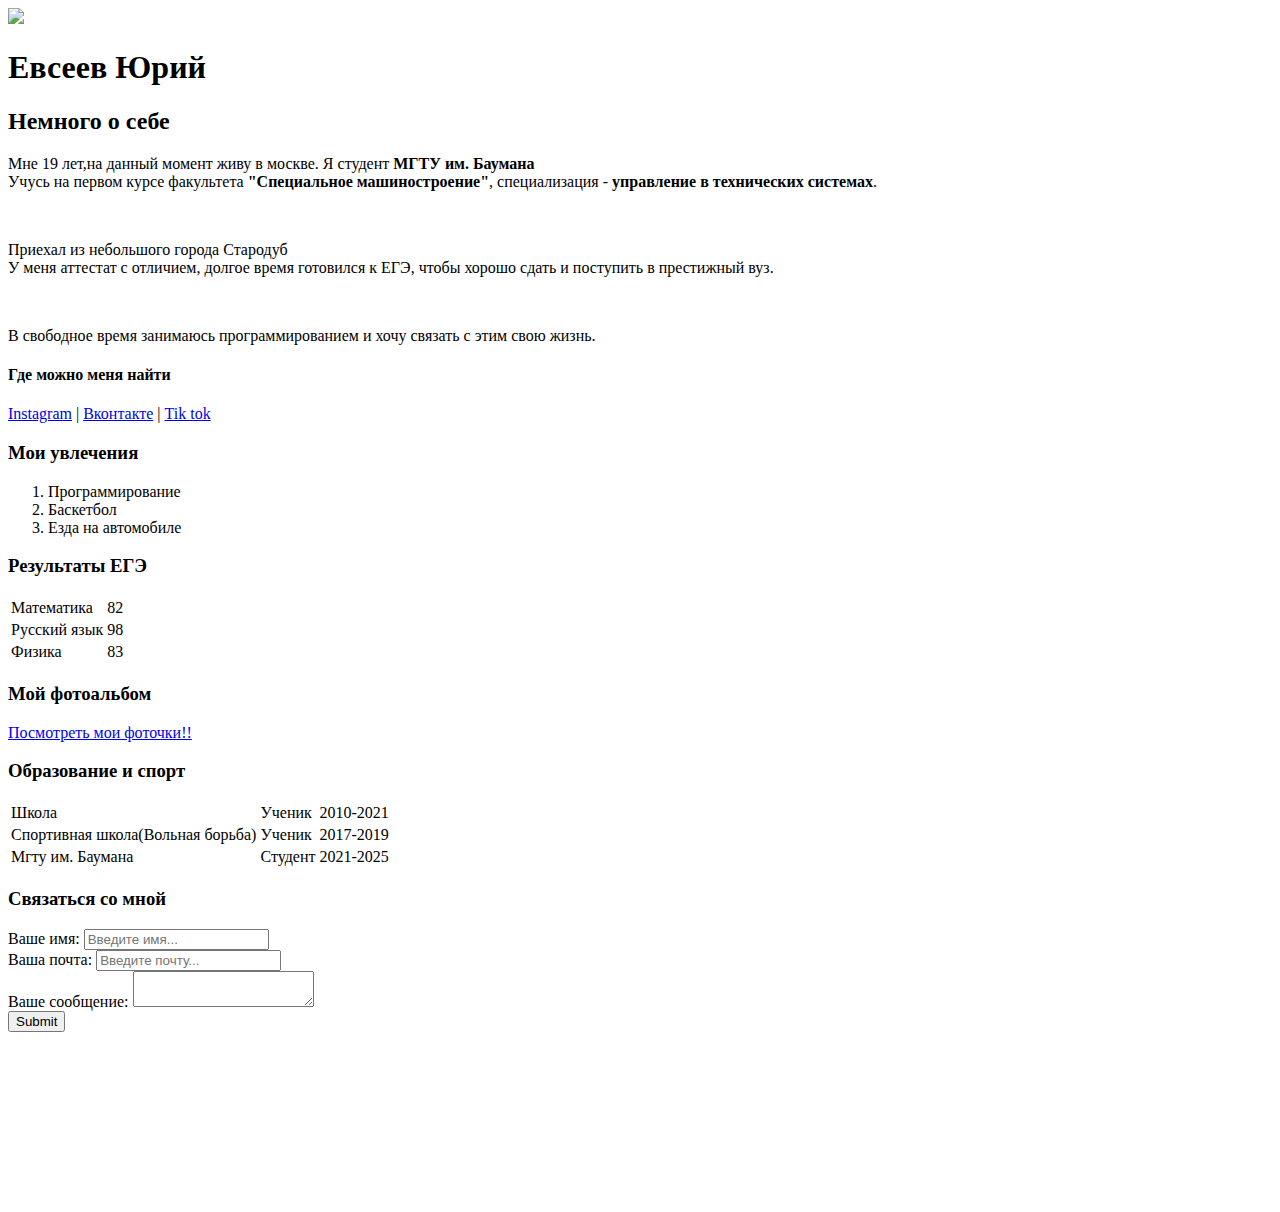
==== index.html @ 8382251b "Add files via upload" ====
<!DOCTYPE html>

<head>
    <meta charset="UTF-8">
    <title>Yura CV</title>
    <link href="styles.css" rel="stylesheet" />
</head>

<body>
    <div class="container">
        <div class="info">

            <img src="https://sun9-36.userapi.com/impg/ye4kmBfwsKcgUevAy0jVw0_dNrnSGcHbU6U7HA/LW8grfimwNE.jpg?size=808x1080&quality=96&sign=409bdcee985de1930393e887ecd2f856&type=album"
                class="avatar">
            <div class="info-text">

                <h1>Евсеев Юрий</h1>
                <h2>Немного о себе</h2>
                <p>
                    Мне 19 лет,на данный момент живу в москве. Я студент <strong>МГТУ им.
                        Баумана</strong> <br>
                    Учусь на первом курсе факультета <strong>"Специальное машиностроение"</strong>, специализация -
                    <strong>управление в технических системах</strong>.
                </p><br>
                <p>Приехал из небольшого города Стародуб<br>У меня аттестат с отличием, долгое время готовился к ЕГЭ,
                    чтобы хорошо
                    сдать и поступить в престижный вуз.</p><br>
                <p>В свободное время занимаюсь программированием и хочу связать с этим свою жизнь.</p>


                <h4>Где можно меня найти</h4>
                <a href="https://instagram.com/evseev_iura" target="_blank">Instagram</a>
                |
                <a href="https://vk.com/y.evseev1" target="_blank">Вконтакте</a>
                |
                <a href="https://vm.tiktok.com/ZSevrcfaP/" target="_blank">Tik tok</a>
            </div>
        </div>

        <div class="card bg-yellow">
            <h3>Мои увлечения</h3>
            <ol class="list">
                <li>Программирование</li>
                <li>Баскетбол</li>
                <li>Езда на автомобиле</li>

            </ol>
        </div>

        <div class="card bg-red">

            <h3>Результаты ЕГЭ</h3>
            <table class="ekz">
                <tr>
                    <td>Математика</td>
                    <td>82</td>
                </tr>
                <tr>
                    <td>Русский язык</td>
                    <td>98</td>
                </tr>
                <tr>
                    <td>Физика</td>
                    <td>83</td>
                </tr>

            </table>

        </div>
        <div class="card bg-green">

            <h3>Мой фотоальбом</h3>
            <div class="photo">
                <a href="photo.html" target="_blank">Посмотреть мои фоточки!!</a>
            </div>
        </div>
        <div class="card bg-blue">
            <h3>Образование и спорт</h3>
            <table class="job">

                <tr>
                    <td>Школа</td>
                    <td>Ученик</td>
                    <td>2010-2021</td>
                </tr>
                <tr>
                    <td>Спортивная школа(Вольная борьба)</td>
                    <td>Ученик</td>
                    <td>2017-2019</td>
                </tr>
                <tr>
                    <td>Мгту им. Баумана</td>
                    <td>Студент</td>
                    <td>2021-2025</td>
                </tr>
            </table>
        </div>
        <div class="contact">
            <h3>Связаться со мной</h3>
            <form action="/" target="_blank">
                <div class="row">
                    <div class="form-group">
                        <label for="name">Ваше имя:</label>
                        <input type="text" id="name" placeholder="Введите имя...">
                    </div>

                    <div class="form-group">
                        <label for="e-mail">Ваша почта:</label>
                        <input type="text" id="e-mail" placeholder="Введите почту...">
                    </div>
                </div>
                <div class="form-group">
                    <label for="Message">Ваше сообщение:</label>
                    <textarea id="Message"></textarea>
                </div>

                <input class="btn" type="submit">

            </form>
        </div>
        <div style="margin-bottom:180px;"></div>
        
    </div>
</body>

</html>
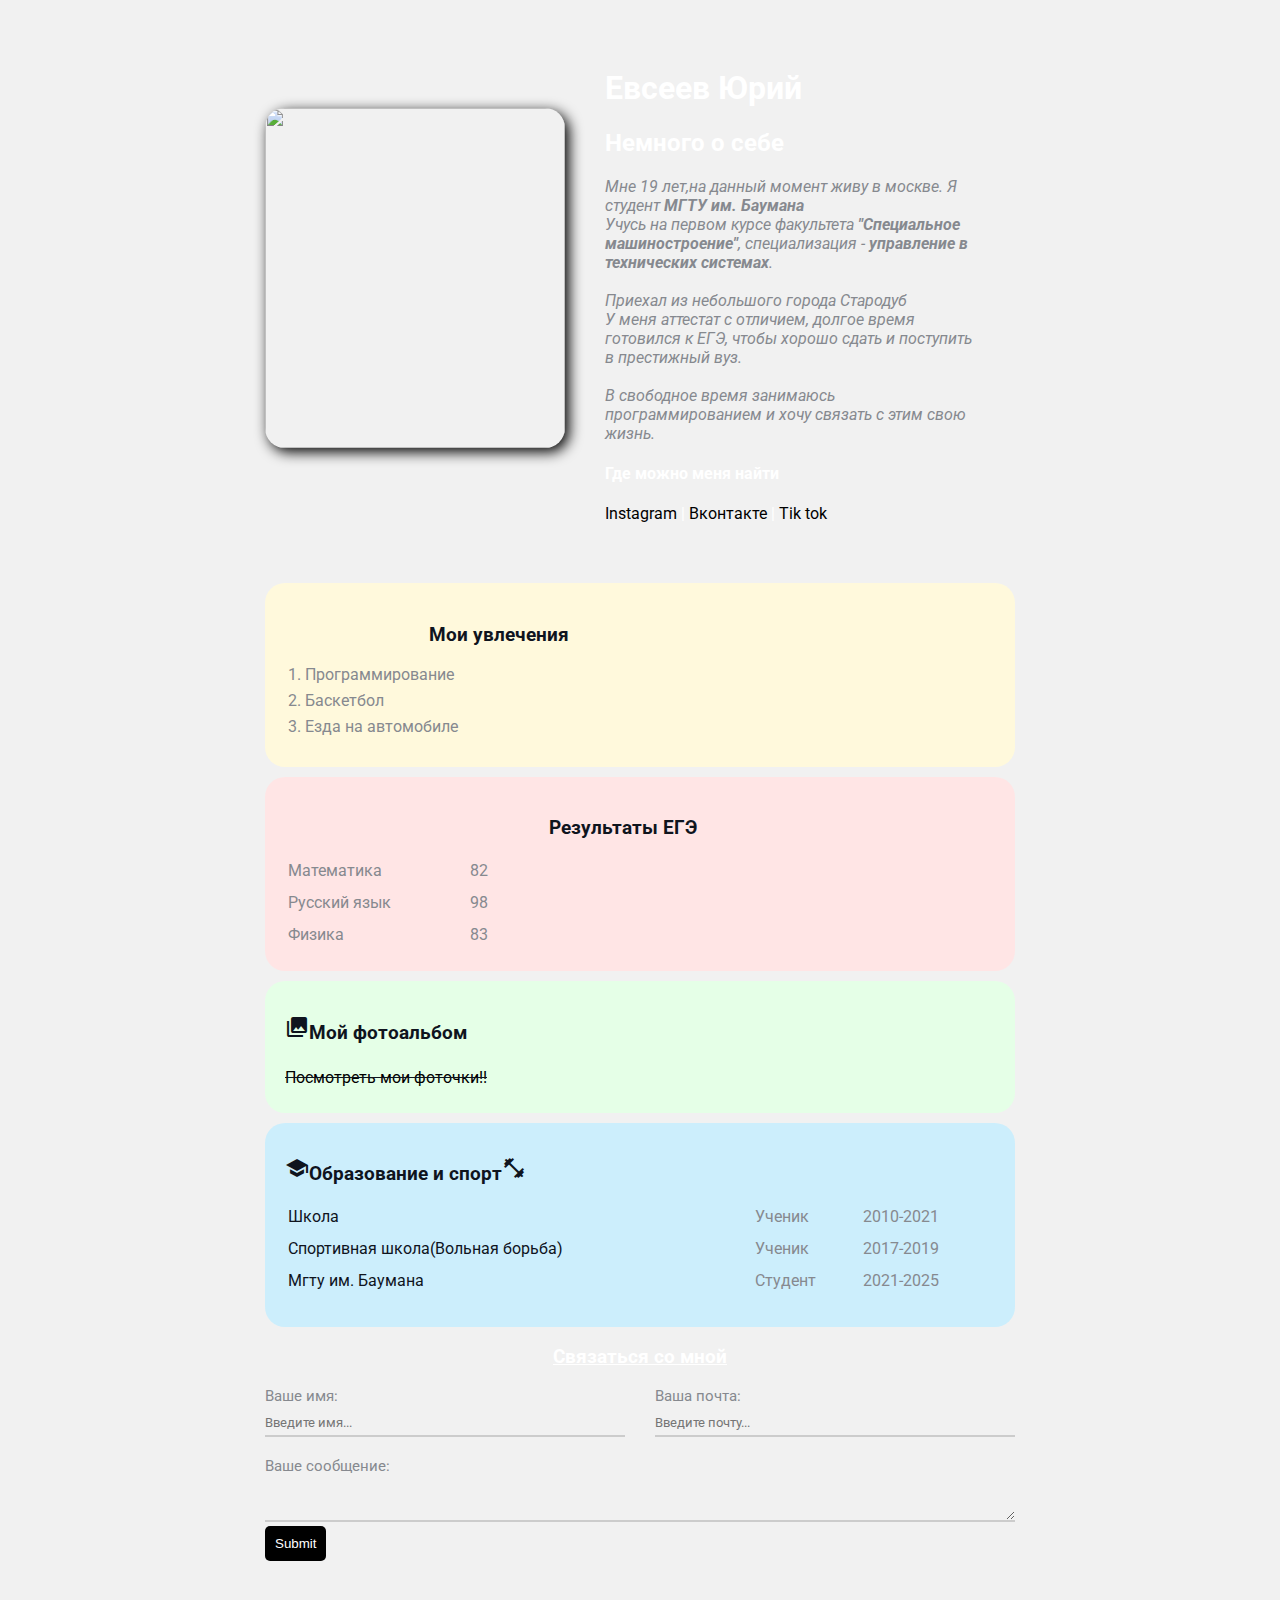
==== commit 4bfdac27: "Add files via upload" ====
--- a/index.html
+++ b/index.html
@@ -4,6 +4,8 @@
     <meta charset="UTF-8">
     <title>Yura CV</title>
     <link href="styles.css" rel="stylesheet" />
+    <link href="https://fonts.googleapis.com/icon?family=Material+Icons"
+      rel="stylesheet">
 </head>
 
 <body>
@@ -14,8 +16,11 @@
                 class="avatar">
             <div class="info-text">
 
-                <h1>Евсеев Юрий</h1>
-                <h2>Немного о себе</h2>
+                <div class="zagolovok">
+                    <h1>Евсеев Юрий</h1>
+                    <h2>Немного о себе</h2>
+                </div>
+
                 <p>
                     Мне 19 лет,на данный момент живу в москве. Я студент <strong>МГТУ им.
                         Баумана</strong> <br>
@@ -28,17 +33,19 @@
                 <p>В свободное время занимаюсь программированием и хочу связать с этим свою жизнь.</p>
 
 
-                <h4>Где можно меня найти</h4>
-                <a href="https://instagram.com/evseev_iura" target="_blank">Instagram</a>
-                |
-                <a href="https://vk.com/y.evseev1" target="_blank">Вконтакте</a>
-                |
-                <a href="https://vm.tiktok.com/ZSevrcfaP/" target="_blank">Tik tok</a>
+                <div class="soc">
+                    <h4>Где можно меня найти</h4>
+                    <a href="https://instagram.com/evseev_iura" target="_blank">Instagram</a>
+                    |
+                    <a href="https://vk.com/y.evseev1" target="_blank">Вконтакте</a>
+                    |
+                    <a href="https://vm.tiktok.com/ZSevrcfaP/" target="_blank">Tik tok</a>
+                </div>
             </div>
         </div>
 
         <div class="card bg-yellow">
-            <h3>Мои увлечения</h3>
+            <h3><span class="material-icons">fitbit</span>Мои увлечения</h3>
             <ol class="list">
                 <li>Программирование</li>
                 <li>Баскетбол</li>
@@ -49,7 +56,7 @@
 
         <div class="card bg-red">
 
-            <h3>Результаты ЕГЭ</h3>
+            <h3><span class="material-icons">leaderboard</span>Результаты ЕГЭ</h3>
             <table class="ekz">
                 <tr>
                     <td>Математика</td>
@@ -69,13 +76,17 @@
         </div>
         <div class="card bg-green">
 
-            <h3>Мой фотоальбом</h3>
+        <h3><span class="material-icons">collections</span>Мой фотоальбом</h3>
+            
             <div class="photo">
-                <a href="photo.html" target="_blank">Посмотреть мои фоточки!!</a>
+                
+                <a href="photo.html" target="_blank">Посмотреть мои фоточки!!
+
+                    </a>
             </div>
         </div>
         <div class="card bg-blue">
-            <h3>Образование и спорт</h3>
+            <h3><span class="material-icons">school</span>Образование и спорт<span class="material-icons">fitness_center</span></h3>
             <table class="job">
 
                 <tr>
@@ -96,7 +107,9 @@
             </table>
         </div>
         <div class="contact">
-            <h3>Связаться со мной</h3>
+            <div class="te">
+                <h3>Связаться со мной</h3>
+            </div>
             <form action="/" target="_blank">
                 <div class="row">
                     <div class="form-group">
@@ -119,7 +132,7 @@
             </form>
         </div>
         <div style="margin-bottom:180px;"></div>
-        
+
     </div>
 </body>
 
--- a/styles.css
+++ b/styles.css
@@ -0,0 +1,167 @@
+
+@import url('https://fonts.googleapis.com/css2?family=Roboto&family=Shizuru&display=swap');
+body {
+    background-image: url(https://sun9-84.userapi.com/impg/5Y5iCpmmnQxwabK2sx_sESGL6saF-vg5ZRmqiw/3h-01rkrAg0.jpg?size=2560x1707&quality=96&sign=091c73dc0b66100274514c54f2995f30&type=album);
+
+
+    background-color: #f1f1f1;
+    color: #0f141e;
+    font-size: 16px;
+    font-family: 'Roboto', sans-serif;
+    font-weight: normal;
+}
+.zagolovok{
+    color: white;
+}
+
+a{
+     color:black;       ;
+     text-decoration: none;
+ }
+ .soc{
+     color:white;
+ }
+
+a:hover{
+    text-decoration: underline;
+}
+a:active{
+    color:blue;
+}
+.container{
+    max-width: 750px;
+    margin: auto;
+}
+
+.avatar{
+    margin-top:100px;
+    width: 300px;
+    height: 340px;
+    border-radius: 20px;
+    box-shadow: 4px 4px 14px black;
+}
+.info{
+    margin-bottom:20px;
+    display: flex;
+}
+@media(max-width: 700px){
+    .info{
+        text-align: center;
+        display: block;
+    }
+}
+.info-text{
+    margin:40px;
+}
+
+.info p {
+    color:#86898f;
+    margin: 0;
+    font-style: italic;
+    text-decoration: none;
+    
+}
+
+.bg-yellow{
+    background: #fff9dc;
+}
+.bg-green{
+    background: #e5ffe7;
+}
+.bg-red{
+    background: #ffe5e5;
+}
+.bg-blue{
+    background: #cceefc;
+}
+.card{
+    padding:15px 20px;
+    margin-bottom:10px;
+    border-radius: 20px;
+}
+
+
+.list{
+    padding: 0 20px;
+}
+.list li{
+     color : #86898f;
+     margin-bottom: 7px
+ }
+
+ .job{
+     width: 100%;
+     margin-bottom: 10px; 
+ }
+ .job td{
+     padding-bottom:10px;
+ }
+.job td:nth-child(2){
+    color:#86898f;
+}
+.job td:nth-child(3){
+    color:#86898f;
+}
+.contact h3 {
+    text-align: center;
+    text-decoration:underline;
+}
+.form-group label{
+    display: block;
+    font-size: 15px;
+    color: #86898f
+}
+.form-group input,
+.form-group textarea{
+    width: 100%;
+    box-sizing: border-box;
+    border:none;
+    border-bottom: 2px solid #ccc;
+    color: black;
+    padding: 10px 0 5px;
+    outline: none;
+    font-family: inherit;
+    background:transparent;
+}
+.row{
+     display:flex;
+     margin-bottom:20px;
+}
+.row >.form-group{
+    width: 50%;
+    margin-right: 30px;
+}
+.row >.form-group:last-child{
+    margin-right: 0;
+}
+
+.photo{
+    margin-bottom: 5px;
+    padding: 0;
+    line-height: 30px;
+    text-decoration:line-through;
+    border: 0;
+}
+.ekz td {
+    width:90%;
+    margin-bottom: 10px; 
+}
+.ekz td{
+    padding-bottom:10px;
+        color:#86898f;
+}
+.btn{
+    background: black;
+    padding:10px;
+    color:white;
+    border-radius: 5px;
+    border:none;
+    cursor: pointer;
+}
+.btn:hover{
+    opacity: 0.8;
+}
+
+.te{
+    color:white;
+}